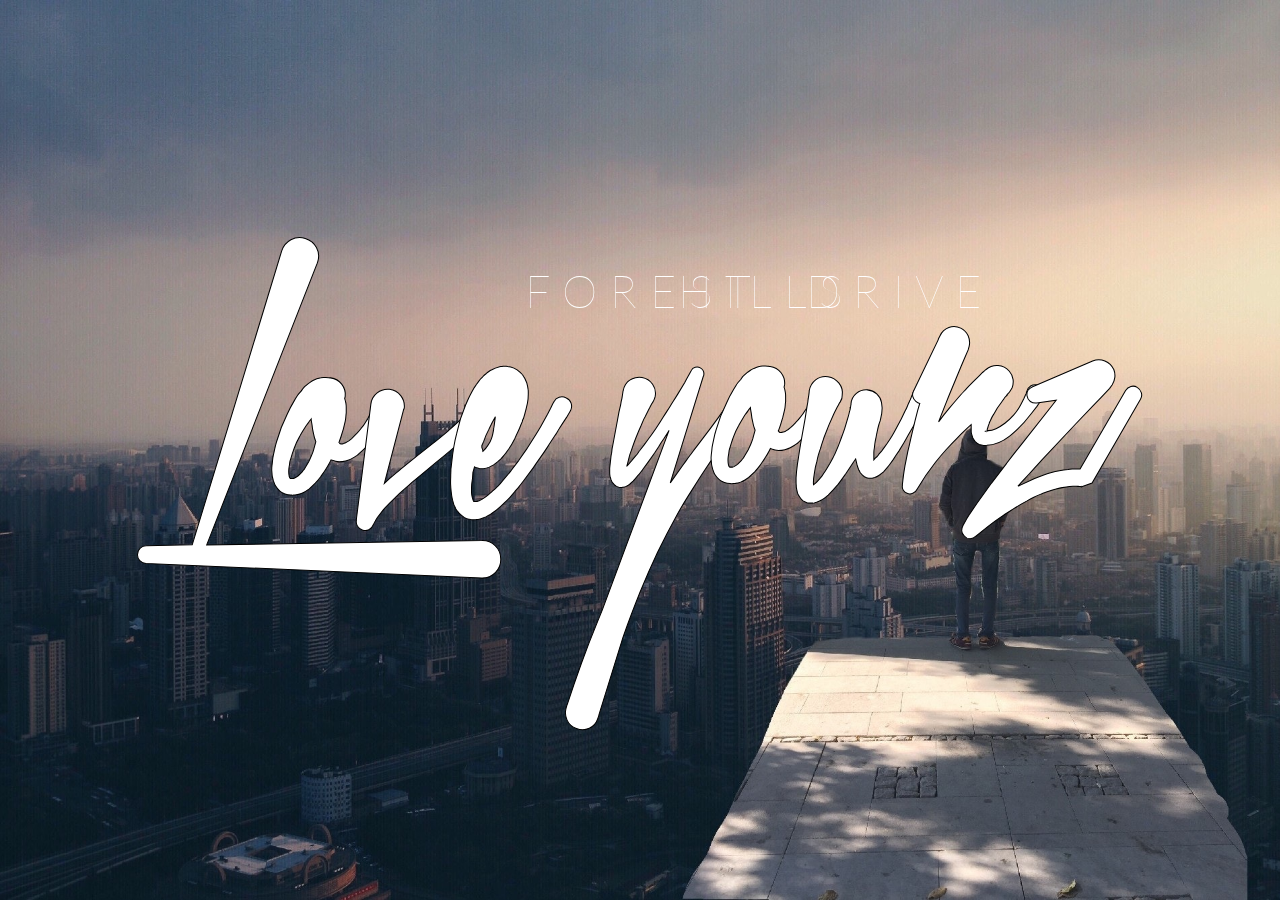
==== index.html @ c6f74b01 "Initial commit" ====
<!DOCTYPE html>
<html lang="en" class="animated fadeIn">
  <head>
    <meta charset="utf-8">
    <title>Love Yourz Landing Page</title>
    <link rel="stylesheet" href="css/loveyourz.css">
    <link href="https://fonts.googleapis.com/css?family=Lato:300" rel="stylesheet">
    <link href="css/animate.css" rel="stylesheet">
    <style media="screen">
    body {
    background-image: url("img/buildings.jpg");
    background-size: cover;
    background-attachment: fixed;
  }
    </style>
  </head>


  <body>

<div class="wrapper">

  <svg version="1.1" id="Layer_1" xmlns="http://www.w3.org/2000/svg" xmlns:xlink="http://www.w3.org/1999/xlink" x="0px" y="0px"
  	 viewBox="0 0 990 504" style="enable-background:new 0 0 990 504;" xml:space="preserve">
  <style type="text/css">
  	.st0{fill:#fff;stroke:#000;stroke-miterlimit:10;}
  </style>
  <g>
  </g>
  <g>
  	<path class="loveyourz" d="M17.6,320.3l44.5-0.8l86.5-284.2c1.5-4.8,4.5-8.4,8.9-10.8c4.4-2.3,9-2.8,13.9-1.2c4.8,1.5,8.4,4.4,10.8,8.8
  		c2.3,4.3,2.8,8.9,1.2,13.8l-0.5,1.5L76.1,319.6l266-4.2c5-0.2,9.3,1.5,12.9,5c3.6,3.5,5.4,7.8,5.4,12.8c0.2,5-1.5,9.3-5,12.9
  		c-3.5,3.6-7.8,5.5-12.8,5.6c-0.5,0-0.8-0.1-1-0.2l-324.2-14c-2.3-0.2-4.3-1.1-6-2.8c-1.7-1.7-2.4-3.7-2.2-6c0.2-2.3,1-4.3,2.6-5.9
  		C13.3,321.1,15.3,320.3,17.6,320.3z"/>
  </g>
  <g>
  	<path class="loveyourz" d="M507.9,180.8l-1.8,2.8l-1.5,3l-1.5,2.8l-3,6l-1.5,2.8l-2.5,6c-1.8,4-3.5,8-5.1,12c-1.6,4-3,8.1-4.4,12.2
  		c-0.8,2-1.5,4-2,6s-1,4-1.5,6l-0.8,3c0.3,0,0.5-0.2,0.5-0.5l4.2-4.8l4-4.8c0.8-0.8,1.5-1.7,2.1-2.6c0.6-0.9,1.2-1.8,1.9-2.6l4-5.2
  		l3.8-5.2c2.7-3.5,5.2-7,7.6-10.6c2.4-3.6,4.8-7.3,7.1-11.1c2.3-3.7,4.7-7.3,7-11c2.3-3.7,4.7-7.4,7-11.2l6.8-11.2c1-2,2-4,3.1-5.9
  		c1.1-1.9,2.1-3.8,3.1-5.6c0.8-1.7,2.1-2.8,3.9-3.2s3.4-0.3,4.9,0.5c3,1.8,4.1,4.4,3.2,7.8l-0.2,0.2l-32,103.2l12.8-18
  		c2.2-3,4.3-6,6.5-8.9c2.2-2.9,4.3-5.8,6.5-8.6l13-17.2c4.3-5.7,8.5-11.4,12.4-17.1c3.9-5.8,7.6-11.6,11.1-17.6c1-1.8,2.6-3,4.8-3.6
  		c2.2-0.6,4.2-0.4,6,0.6c1.8,1.2,3,2.8,3.6,4.8c0.6,2,0.4,3.9-0.6,5.8c-1.7,3.3-3.4,6.6-5.2,9.8c-1.8,3.2-3.7,6.3-5.5,9.5l-12,18.5
  		l-12,17.8c-2.2,3-4.2,6-6.1,8.9c-1.9,2.9-3.9,5.9-5.9,8.9c-3.8,6-7.6,12-11.4,18s-7.4,12.1-10.9,18.2
  		c-6.8,12.3-13.3,24.8-19.5,37.5c-6,12.7-11.6,25.5-16.9,38.5c-5.2,13-10.3,26.2-15.1,39.8l-1.5,4.2l-22.8,73.5
  		c-0.2,0.5-0.3,1-0.4,1.6c-0.1,0.6-0.3,1.2-0.6,1.9l-0.2,0.5l-0.2,0.8c-1.5,4.3-4.2,7.4-8.2,9.2c-4,1.8-8.2,1.9-12.5,0.2
  		c-4.2-1.5-7.2-4.2-9-8.1c-1.8-3.9-2.1-8-0.8-12.1l0.2-0.5h-0.2l1.2-3.2c4.3-13.2,8.8-26.2,13.5-39.2c4.7-13,9.7-25.9,15-38.8
  		l5.2-12.8l64.5-173.5c-1.7,2.8-3.4,5.5-5.1,8.1c-1.8,2.6-3.5,5.2-5.1,7.9l-3.8,5.8l-3.8,5.5l-4,5.5l-4,5.5c-0.7,0.8-1.3,1.7-2,2.6
  		c-0.7,0.9-1.4,1.8-2.2,2.6c-1.5,2-3.1,3.8-4.8,5.5l-3,2.8l-2,1.5l-3,1.5h-0.8c-0.2,0.2-0.3,0.2-0.5,0.2h-1
  		c-0.2,0.2-0.3,0.2-0.5,0.2h-1.5c-0.3-0.2-0.8-0.2-1.5-0.2c-1.3-0.3-2.3-0.8-3-1.5c-0.7-0.3-1.1-0.7-1.2-1c-0.3-0.2-0.5-0.3-0.6-0.5
  		c-0.1-0.2-0.2-0.3-0.4-0.5c-0.8-0.8-1.3-1.5-1.5-2l-0.8-1.8l-0.8-2.7c-0.2-0.8-0.3-1.6-0.4-2.4c-0.1-0.8-0.1-1.5-0.1-2.4v-3.8
  		l0.8-7.2c0.2-1.3,0.3-2.5,0.4-3.6c0.1-1.1,0.3-2.2,0.6-3.4c0.2-1.2,0.3-2.3,0.4-3.4c0.1-1.1,0.3-2.2,0.6-3.4
  		c0.8-4.5,1.7-9,2.5-13.4c0.8-4.4,1.7-8.9,2.5-13.4l1.2-6.5l0.8-3.5l0.8-3.2l0.5-3.2l0.8-3.5l0.5-3.2l0.5-3.5l0.2-0.5
  		c0.3-2.2,1.1-4.1,2.2-5.9c1.2-1.8,2.5-3.2,4.1-4.2c1.6-1.1,3.4-1.9,5.5-2.4s4.2-0.6,6.4-0.2c4.3,0.8,7.7,3,10.2,6.5
  		s3.3,7.4,2.5,11.8C509.4,177.3,508.7,179.2,507.9,180.8z"/>
  	<path class="loveyourz" d="M628.9,209.6l0.8,1c0.2,0.2,0.3,0.2,0.5,0.2c0.3,0.2,0.8,0.2,1.2,0.2c0.3,0,1-0.2,2-0.5
  		c0.3-0.2,0.8-0.3,1.2-0.4c0.5-0.1,0.9-0.3,1.2-0.6l2.5-1.5l2.5-2c1.7-1.5,3.2-3.1,4.8-4.8c1.5-1.5,3-3.2,4.5-5.2
  		c1.7-1.8,3.1-3.8,4.2-5.8l2-3c0.3-0.7,0.6-1.2,0.9-1.8s0.5-1,0.9-1.5c0.3-0.5,0.6-1,0.9-1.5s0.5-1.1,0.9-1.8c0.3-0.5,0.6-1,0.9-1.5
  		s0.5-1.1,0.9-1.8l3-6.5c0.8-2.3,2.4-4,4.6-4.9c2.2-0.9,4.5-0.9,6.9,0.1c2.2,0.8,3.7,2.3,4.6,4.5c0.9,2.2,1,4.4,0.1,6.8l-0.8,1.5
  		h-0.2c-0.7,1.2-1.3,2.3-2,3.4c-0.7,1.1-1.4,2.2-2.2,3.4l-2,3.2l-4.5,6.5l-2.2,3.2l-4.5,6.5c-0.8,1.2-1.7,2.2-2.5,3.2
  		c-0.8,1-1.8,2-2.8,3c-1.8,2.5-3.8,4.6-5.8,6.2l-3.2,3c-0.5,0.5-1,1-1.6,1.4c-0.6,0.4-1.3,0.9-2.1,1.4l-4.2,2.5
  		c-1.2,0.7-2.9,1.2-5.2,1.8c-1.8,0.5-3.9,0.8-6.2,0.8c-2.3-0.3-4.5-0.8-6.5-1.5c-0.3-0.2-0.6-0.2-0.8-0.2c-0.2,0-0.3-0.1-0.5-0.2
  		c-0.8,1.8-1.8,3.6-2.9,5.4c-1.1,1.8-2.1,3.5-3.1,5.1c-1.3,2-2.8,4-4.2,6s-3.2,4-5,6l-5.8,5.5c-1.2,0.8-2.4,1.6-3.6,2.4
  		s-2.6,1.5-4.1,2.1c-1.8,0.7-3.5,1.1-5,1.2c-0.5,0.2-1.3,0.2-2.5,0.2l-0.5,0.2h-1c-0.2,0-0.3,0-0.5-0.1c-0.2-0.1-0.4-0.1-0.8-0.1
  		c-1.8,0-3.7-0.3-5.5-1c-0.8-0.3-1.7-0.8-2.6-1.2c-0.9-0.5-1.8-1.1-2.6-1.8c-1.7-1.5-3-3.1-4-4.7c-0.5-0.8-0.9-1.6-1.1-2.4
  		s-0.5-1.5-0.9-2.4c-1-3-1.5-5.9-1.5-8.8c-0.2-1.3-0.2-2.6-0.1-3.9c0.1-1.2,0.2-2.5,0.4-3.9c0.2-1.3,0.3-2.6,0.4-3.8
  		c0.1-1.2,0.3-2.4,0.6-3.8l1.5-7l0.8-3.5c0.3-1,0.7-2.2,1-3.5l4.5-13.5l5.8-13c1.8-4.2,4.1-8.5,6.8-13c0.8-1.2,1.5-2.3,2.1-3.4
  		c0.6-1.1,1.3-2.1,2.1-3.1l2.8-3.2c0.3-0.7,0.8-1.2,1.2-1.8s1-1.1,1.5-1.8l3.8-3.2c0.8-0.5,1.6-1,2.4-1.6c0.8-0.6,1.6-1.1,2.6-1.6
  		s2.1-1,3.2-1.4c1.2-0.4,2.5-0.8,4-1.1c0.8-0.2,1.6-0.2,2.4-0.2s1.5,0,2.4,0c1,0,1.8,0.1,2.5,0.2h1l0.2,0.2h1
  		c4.3,0.5,7.9,2.5,10.6,6s3.9,7.4,3.4,11.8l-0.5,2.2c0.3,0.8,0.7,2.1,1,3.8c0.2,0.8,0.3,1.7,0.4,2.6c0.1,0.9,0.1,1.8,0.1,2.6v4.8
  		c-0.2,1.3-0.3,2.7-0.4,4.1c-0.1,1.4-0.3,2.8-0.6,4.1l-1.8,7.5c-0.7,2.2-1.3,4.2-1.9,6.2c-0.6,2-1.3,4-2.1,6
  		C628.6,209.5,628.7,209.6,628.9,209.6z M597.1,193.1c-1.2,1.8-2.3,3.6-3.4,5.4s-2.1,3.5-3.1,5.4c-2,3.5-3.8,7.2-5.2,11.2l-1,2.8
  		l-1,3c-0.3,1-0.6,2-0.9,3s-0.5,1.9-0.9,2.8c-0.3,1-0.5,2-0.6,3c-0.1,1-0.2,1.9-0.4,2.8c-0.2,1-0.3,2-0.4,2.9
  		c-0.1,0.9-0.1,1.8-0.1,2.6c0,1.3,0.2,2.8,0.5,4.5c0.3,0.7,0.5,1.1,0.5,1.2l0.5,0.5l0.2,0.2h2.5c0.3,0,0.8-0.2,1.5-0.5
  		c1.2-0.7,2.3-1.4,3.5-2.2l3.8-3.8c0.7-1,1.2-1.8,1.8-2.2l1.5-2.5l3-5c0.8-1.8,1.7-3.7,2.5-5.5c0.8-1.8,1.6-3.8,2.2-5.8
  		c0.3-1.3,0.7-2.7,1.1-4.1c0.4-1.4,0.8-2.8,1.1-4.1c-1-2.5-1.8-5-2.2-7.5c-0.7-2.7-1.2-5.6-1.5-8.8l-0.8-4.5v-1
  		c-0.8,1-1.6,2-2.4,3.1C598.7,191.1,597.9,192.1,597.1,193.1z"/>
  	<path class="loveyourz" d="M688.6,181.3l-0.8,1.2l-0.8,1.5l-1.5,2.8l-2.8,5.5l-5,11.2l-4.5,11.5c-0.7,2-1.3,4-2,5.9
  		c-0.7,1.9-1.2,3.9-1.8,5.9c-0.7,1.8-1.3,3.8-1.9,5.8c-0.6,2-1,4-1.4,6l-1.5,5.8l-1,6l-0.8,5.5c0,1,0,1.9-0.1,2.8
  		c-0.1,0.8,0,1.7,0.1,2.5v0.2c0.7-0.3,1.6-1.1,2.8-2.2l3.5-4c0.7-0.7,1.2-1.4,1.8-2.1s1-1.5,1.5-2.4c0.7-0.7,1.2-1.5,1.8-2.5
  		l1.5-2.5l3-5c1-1.8,2-3.6,2.9-5.4c0.9-1.8,1.8-3.5,2.6-5.4c1.7-3.8,3.2-7.6,4.6-11.4c1.4-3.8,2.8-7.5,4.1-11.4l3.5-11.8
  		c0.3-1,0.6-2,0.8-3c0.2-1,0.4-2,0.8-3l0.2-1v-1l0.2,0.2l0.2-1.2l0.2-1.5l0.2-0.8v-0.8c0.3-4.2,2.1-7.5,5.2-10.1
  		c3.2-2.6,6.8-3.7,10.8-3.4c3.5,0.3,6.5,1.6,8.9,3.8c2.4,2.2,4,4.9,4.6,8.2c0.8,3.8,0.9,7.5,0.2,11c-0.7,3.5-1.2,5.8-1.5,7
  		c-0.5,1.3-1,2.8-1.4,4.2c-0.4,1.5-0.8,3-1.1,4.5c-0.3,1.3-0.6,2.8-0.9,4.2s-0.5,3-0.9,4.5c-0.3,1.5-0.6,3-0.8,4.4
  		c-0.2,1.4-0.3,2.9-0.5,4.4c-0.3,1.3-0.5,2.8-0.5,4.2s0,2.9,0,4.2v3l2-2.2c0.5-0.3,1-0.8,1.5-1.4c0.5-0.6,0.9-1.1,1.2-1.6l2.8-3.2
  		l2.8-3.8l2.5-3.5c1.7-2.5,3.3-5,4.9-7.6c1.6-2.6,3-5.2,4.4-7.9c2.8-5,5.6-10.4,8.2-16.2c0.8-1.3,1.5-2.7,2-4.1
  		c0.5-1.4,1.1-2.8,1.8-4.1c0.3-1,0.7-1.8,1-2.2l0.8-2l0.8-2.2l0.5-1c0-0.2,0-0.3,0.1-0.5c0.1-0.2,0.1-0.3,0.1-0.5
  		c0.8-2.3,2.2-4,4.2-5.1c2-1.1,4.2-1.2,6.5-0.4c2.2,0.7,3.8,2,4.9,4c1.1,2,1.3,4.2,0.6,6.5c-0.3,0.8-0.7,1.4-1,1.8v0.2l-1.2,2
  		l-1.2,2.2l-2.5,4l-4.5,8l-9.5,16.2c-1.5,2.8-3,5.5-4.6,8.1c-1.6,2.6-3.2,5.3-4.9,8.1l-2.8,4l-2.5,4c-1,1.3-2,2.7-2.9,4
  		c-0.9,1.3-2,2.7-3.1,4l-3.5,4l-2.2,1.8c-0.8,0.8-1.8,1.5-2.8,2c-1,0.7-2.2,1.2-3.5,1.7l-2.5,0.8h-3.5c-0.8-0.2-1.5-0.4-2.1-0.6
  		c-0.6-0.2-1.2-0.5-1.9-0.9c-1.3-1-2.2-1.8-2.5-2.2c-0.5-0.5-1.1-1.2-1.8-2.2c-0.2-0.3-0.3-0.6-0.4-0.9c-0.1-0.2-0.3-0.5-0.6-0.9
  		l-1.2-3.2l-0.8-2.8l-1.2-5c-1,1.3-1.7,2.3-2,3l-7.2,10.8c-2.7,3.8-5.2,7.4-7.8,10.7l-4.5,5.2l-5,5.2c-1,0.8-2,1.6-3,2.4
  		s-2.2,1.5-3.5,2.4c-1.5,0.8-2.9,1.5-4.2,2l-2.8,0.8c-0.5,0-0.9,0.1-1.2,0.2h-3.2c-1,0-1.8-0.1-2.2-0.2c-1.3-0.5-2.8-1.2-4.2-2
  		c-1.2-0.8-2.2-1.9-3-3.2l-1.8-2.8c-0.3-0.8-0.6-1.7-0.8-2.5c-0.2-0.8-0.3-1.6-0.5-2.2c-0.2-0.8-0.3-1.5-0.4-2.1
  		c-0.1-0.6-0.1-1.3-0.1-2.1c-0.2-1.3-0.2-2.5-0.2-3.6c0-1.1,0-2.3,0-3.6l0.5-6.7l0.8-6.5l1-6.5c0.3-2.2,0.7-4.3,1-6.4
  		c0.3-2.1,0.7-4.2,1-6.4l4.5-25.2l2-12.8c0.3-1.2,0.5-2.2,0.6-3.2c0.1-1,0.2-2.1,0.4-3.2l0.5-3.2l0.2-1.5l0.2-1.8v-0.8
  		c0.7-4.3,2.8-7.9,6.2-10.6s7.5-3.8,12-3.1c4.3,0.7,7.9,2.8,10.6,6.2s3.8,7.4,3.1,11.8C690.7,177.2,689.9,179.3,688.6,181.3z"/>
  	<path class="loveyourz" d="M759.4,171.1l24-50l0.2-1v0.2l1.5-3c1.8-3.8,4.7-6.5,8.5-7.9c3.8-1.4,7.7-1.2,11.5,0.6
  		c3.3,1.7,5.8,4.1,7.2,7.4s1.8,6.5,1,9.9l-1,3.8l-3.5,8l-3.5,8.2l-6.8,16.5c-2.3,5.5-4.6,11-6.8,16.5c-2.2,5.5-4.3,11-6.5,16.5
  		l-1.5,3.8c3.3-4.5,6.8-8.9,10.4-13.2c3.6-4.3,7.3-8.7,11.1-13c2-2.2,4-4.3,5.9-6.4c1.9-2.1,3.9-4.1,5.9-6.1l6.2-6l3-3l1.8-1.5
  		l1.2-1.2h0.2l0.2-0.2c3.3-2.8,7.2-4.1,11.6-3.8c4.4,0.3,8,2.2,10.9,5.5c2,2.3,3.2,4.9,3.6,7.8c0.4,2.8,0.1,5.6-0.9,8.2
  		c-1.3,2.2-2.2,3.5-2.5,4c-0.3,0.5-0.7,0.9-1,1.2c-1,1-1.7,1.8-2,2.5h0.2l-0.2,0.2h-0.2l-0.2,0.2c-0.8,0.8-1.6,1.8-2.2,2.8
  		c-0.7,1-1.3,1.9-2,2.8c-2.8,3.5-5.4,7.5-7.8,12c-1.2,1.7-2.2,3.8-3.2,6.2c-0.7,1.3-1.1,2.3-1.2,3c-0.3,0.7-0.7,1.7-1,3
  		c-0.5,1-0.8,1.9-0.8,2.8c-0.2,0.3-0.2,0.8-0.2,1.2c0.3-0.3,0.8-0.5,1.2-0.5c2.2,0,4.7-0.6,7.5-1.9c2.8-1.2,5.7-3,8.6-5.2
  		c2.9-2.2,5.7-4.9,8.4-7.9c2.7-3,4.9-6.2,6.8-9.8l3.2-6.2l1.5-3.5l0.8-1.5l0.2-1v-0.2c0.2-0.2,0.2-0.3,0.2-0.5
  		c0.5-2.3,1.8-4.1,3.8-5.4s4.2-1.6,6.5-1.1c2.3,0.5,4.1,1.8,5.4,3.8s1.5,4.2,0.9,6.5c-0.2,1.2-0.7,2.2-1.5,3.2l-0.5,0.8l-2.5,3.2
  		l-2.2,3.2l-4.8,6.2c-7,9.3-14.2,16.9-21.6,22.6c-7.4,5.8-14.8,8.7-22.1,8.9c-0.5,0-1,0-1.6,0.1c-0.6,0.1-1.1,0.1-1.6,0.1l-2-0.5
  		c-0.5,0-1.2-0.2-2.2-0.5c-1.3-0.7-2.7-1.7-4-3c-0.8-1.2-1.6-2.3-2.2-3.5l-1-3.2c-0.3-1-0.5-2-0.5-2.9c0-0.9,0-1.8,0-2.6v-4
  		c-2.3,2-4.6,4.1-6.8,6.2c-2.2,2.2-4.3,4.3-6.5,6.5c-3.8,3.8-7.5,7.7-11,11.6c-3.5,3.9-6.9,8-10.2,12.1c-6.7,8.5-12.6,17.2-17.8,26
  		c-0.8,1.8-2.2,3.2-4.1,4c-1.9,0.8-3.8,0.8-5.6,0c-1.5-0.7-2.7-1.7-3.6-3c-0.9-1.3-1.2-2.8-0.9-4.5v-0.8c0.3-3.3,0.7-6.5,1.1-9.5
  		c0.4-3,0.9-6,1.4-9c0.7-3,1.2-6,1.8-9s1.2-6,2-9c1.3-6,2.7-11.9,4.1-17.8c1.4-5.8,2.9-11.7,4.4-17.5l2-6.8c-1.2-0.2-2.4-0.8-3.8-2
  		c-1.5-1.3-2.5-2.9-2.9-4.6C758.3,174.7,758.5,172.9,759.4,171.1z M828.4,209.6c0.2,0.2,0.3,0.2,0.5,0.2h0.2v-0.2H828.4z"/>
  	<path class="loveyourz" d="M874.6,166.6l58-24.8c4-1.7,8-1.7,11.9,0c3.9,1.7,6.8,4.4,8.6,8.2c1,2.5,1.3,5,1,7.6c-0.3,2.6-1.2,5-2.5,7.1
  		l-2.5,3.5l-8.2,8.8l-8.2,8.5l-16.5,17.2l-32.8,35c-3.8,4.3-7.7,8.5-11.5,12.6c-3.8,4.1-7.7,8.2-11.5,12.4c0.3-0.2,0.6-0.2,0.8-0.2
  		c0.2,0,0.3-0.1,0.5-0.2l14.8-7c2.5-1,5-2,7.6-2.9c2.6-0.9,5.2-1.8,7.9-2.6c2.8-0.8,5.6-1.5,8.4-2s5.5-0.9,8.4-1.2
  		c1.3-0.2,2.8-0.3,4.2-0.4c1.5-0.1,3,0,4.5,0.1h3l44-76c1.2-2,2.9-3.3,5.1-3.9c2.2-0.6,4.3-0.3,6.1,0.9c2,1.2,3.3,2.9,4,5.1
  		c0.7,2.2,0.4,4.4-0.8,6.4l-46.8,81l-10,3.5h-0.8c-0.2,0-0.3,0-0.5-0.1c-0.2-0.1-0.4-0.1-0.8-0.1c-0.5,0-1,0-1.5-0.1
  		c-0.5-0.1-1.1-0.1-1.8-0.1c-1,0-2,0-3.1,0c-1.1,0-2.2,0.1-3.4,0.2c-2.3,0.3-4.6,0.7-6.9,1.1c-2.2,0.4-4.5,1-6.9,1.6
  		c-2.3,0.7-4.6,1.4-6.9,2.2c-2.2,0.8-4.5,1.7-6.9,2.5c-2.3,1-4.6,2-6.8,3s-4.3,2.2-6.5,3.5c-4.3,2.3-8.6,4.8-12.9,7.5
  		c-4.2,2.7-8.5,5.4-12.6,8.2c-4.2,2.8-8.2,5.8-12.2,8.9c-4,3.1-7.9,6.3-11.8,9.6c-1.7,1.7-3.6,2.5-5.9,2.4c-2.2-0.1-4.1-1-5.6-2.9
  		c-1.3-1.3-2.1-2.8-2.2-4.5c-0.2-1.7,0.2-3.2,1-4.8l0.2-0.5l3.2-5.8c0.5-1,1-1.9,1.6-2.8c0.6-0.8,1.1-1.7,1.6-2.5l7-10.2l14.2-19.8
  		c4.8-6.3,9.7-12.7,14.6-19.1c4.9-6.4,9.9-12.8,14.9-19.1l29.8-37.8l3.2-4.2l-18.8,2.8c-2.3,0.3-4.4-0.2-6.2-1.5
  		c-1.8-1.3-2.9-3.2-3.2-5.5c-0.3-2,0-3.8,0.9-5.4C871.4,168.6,872.8,167.4,874.6,166.6z M922.4,263.6l-0.2-0.2v0.2H922.4z"/>
  </g>
  <g>
  	<path class="loveyourz" d="M204.1,220.6l0.8,1c0.2,0.2,0.3,0.2,0.5,0.2c0.3,0.2,0.8,0.2,1.2,0.2c0.3,0,1-0.2,2-0.5
  		c0.3-0.2,0.8-0.3,1.2-0.4c0.5-0.1,0.9-0.3,1.2-0.6l2.5-1.5l2.5-2c1.7-1.5,3.2-3.1,4.8-4.8c1.5-1.5,3-3.2,4.5-5.2
  		c1.7-1.8,3.1-3.8,4.2-5.8l2-3c0.3-0.7,0.6-1.2,0.9-1.8s0.5-1,0.9-1.5c0.3-0.5,0.6-1,0.9-1.5s0.5-1.1,0.9-1.8c0.3-0.5,0.6-1,0.9-1.5
  		s0.5-1.1,0.9-1.8l3-6.5c0.8-2.3,2.4-4,4.6-4.9c2.2-0.9,4.5-0.9,6.9,0.1c2.2,0.8,3.7,2.3,4.6,4.5c0.9,2.2,1,4.4,0.1,6.8l-0.8,1.5
  		h-0.2c-0.7,1.2-1.3,2.3-2,3.4c-0.7,1.1-1.4,2.2-2.2,3.4l-2,3.2l-4.5,6.5l-2.2,3.2l-4.5,6.5c-0.8,1.2-1.7,2.2-2.5,3.2
  		c-0.8,1-1.8,2-2.8,3c-1.8,2.5-3.8,4.6-5.8,6.2l-3.2,3c-0.5,0.5-1,1-1.6,1.4c-0.6,0.4-1.3,0.9-2.1,1.4l-4.2,2.5
  		c-1.2,0.7-2.9,1.2-5.2,1.8c-1.8,0.5-3.9,0.8-6.2,0.8c-2.3-0.3-4.5-0.8-6.5-1.5c-0.3-0.2-0.6-0.2-0.8-0.2c-0.2,0-0.3-0.1-0.5-0.2
  		c-0.8,1.8-1.8,3.6-2.9,5.4c-1.1,1.8-2.1,3.5-3.1,5.1c-1.3,2-2.8,4-4.2,6c-1.5,2-3.2,4-5,6l-5.8,5.5c-1.2,0.8-2.4,1.6-3.6,2.4
  		s-2.6,1.5-4.1,2.1c-1.8,0.7-3.5,1.1-5,1.2c-0.5,0.2-1.3,0.2-2.5,0.2l-0.5,0.2h-1c-0.2,0-0.3,0-0.5-0.1c-0.2-0.1-0.4-0.1-0.8-0.1
  		c-1.8,0-3.7-0.3-5.5-1c-0.8-0.3-1.7-0.8-2.6-1.2c-0.9-0.5-1.8-1.1-2.6-1.8c-1.7-1.5-3-3.1-4-4.8c-0.5-0.8-0.9-1.6-1.1-2.4
  		s-0.5-1.5-0.9-2.4c-1-3-1.5-5.9-1.5-8.7c-0.2-1.3-0.2-2.6-0.1-3.9c0.1-1.2,0.2-2.5,0.4-3.9c0.2-1.3,0.3-2.6,0.4-3.8
  		c0.1-1.2,0.3-2.4,0.6-3.8l1.5-7l0.8-3.5c0.3-1,0.7-2.2,1-3.5l4.5-13.5l5.8-13c1.8-4.2,4.1-8.5,6.8-13c0.8-1.2,1.5-2.3,2.1-3.4
  		c0.6-1.1,1.3-2.1,2.1-3.1l2.8-3.2c0.3-0.7,0.8-1.2,1.2-1.8s1-1.1,1.5-1.8l3.8-3.2c0.8-0.5,1.6-1,2.4-1.6c0.8-0.6,1.6-1.1,2.6-1.6
  		s2.1-1,3.2-1.4c1.2-0.4,2.5-0.8,4-1.1c0.8-0.2,1.6-0.2,2.4-0.2s1.5,0,2.4,0c1,0,1.8,0.1,2.5,0.2h1l0.2,0.2h1
  		c4.3,0.5,7.9,2.5,10.6,6s3.9,7.4,3.4,11.8l-0.5,2.2c0.3,0.8,0.7,2.1,1,3.8c0.2,0.8,0.3,1.7,0.4,2.6c0.1,0.9,0.1,1.8,0.1,2.6v4.8
  		c-0.2,1.3-0.3,2.7-0.4,4.1c-0.1,1.4-0.3,2.8-0.6,4.1l-1.8,7.5c-0.7,2.2-1.3,4.2-1.9,6.2c-0.6,2-1.3,4-2.1,6
  		C203.9,220.5,203.9,220.6,204.1,220.6z M172.4,204.1c-1.2,1.8-2.3,3.6-3.4,5.4s-2.1,3.5-3.1,5.4c-2,3.5-3.8,7.2-5.2,11.2l-1,2.8
  		l-1,3c-0.3,1-0.6,2-0.9,3s-0.5,1.9-0.9,2.8c-0.3,1-0.5,2-0.6,3c-0.1,1-0.2,1.9-0.4,2.8c-0.2,1-0.3,2-0.4,2.9
  		c-0.1,0.9-0.1,1.8-0.1,2.6c0,1.3,0.2,2.8,0.5,4.5c0.3,0.7,0.5,1.1,0.5,1.2l0.5,0.5l0.2,0.2h2.5c0.3,0,0.8-0.2,1.5-0.5
  		c1.2-0.7,2.3-1.4,3.5-2.2l3.8-3.8c0.7-1,1.2-1.8,1.8-2.2l1.5-2.5l3-5c0.8-1.8,1.7-3.7,2.5-5.5c0.8-1.8,1.6-3.8,2.2-5.8
  		c0.3-1.3,0.7-2.7,1.1-4.1c0.4-1.4,0.8-2.8,1.1-4.1c-1-2.5-1.8-5-2.2-7.5c-0.7-2.7-1.2-5.6-1.5-8.8l-0.8-4.5v-1
  		c-0.8,1-1.6,2-2.4,3.1C174,202.1,173.2,203.1,172.4,204.1z"/>
  	<path class="loveyourz" d="M266.4,189.1l-18.5,71l0.5-0.5c2.5-2.3,5-4.6,7.5-6.7c2.5-2.2,5.1-4.3,7.8-6.5l15.2-12.5
  		c5.3-4.2,10.5-8.2,15.6-12.2c5.1-4,10-8.1,14.9-12.2c2.5-2.2,4.9-4.3,7.2-6.4c2.3-2.1,4.7-4.3,7-6.6l6.2-6.8
  		c0.8-1.2,1.7-2.3,2.5-3.4c0.8-1.1,1.7-2.3,2.5-3.6c1.2-1.8,2.8-3,4.8-3.5s3.9-0.2,5.8,1c1.8,1,3,2.5,3.6,4.6c0.6,2.1,0.3,4-0.9,5.9
  		c-1,1.7-2,3.2-3,4.8s-2.2,2.9-3.5,4.2c-2.3,2.8-4.7,5.4-7,7.8c-2.3,2.5-4.8,4.9-7.2,7.1s-5,4.5-7.5,6.9c-5,4.3-10.1,8.6-15.2,12.8
  		c-5.2,4.2-10.2,8.3-15.2,12.5l-15.2,12.5c-2.3,2.2-4.7,4.3-7.1,6.4c-2.4,2.1-4.8,4.2-7.1,6.4c-2.3,2.3-4.6,4.6-6.9,6.8
  		c-2.2,2.2-4.4,4.4-6.4,6.8l-5.5,7.2c-0.8,1.2-1.6,2.3-2.2,3.5c-0.7,1.2-1.2,2.3-1.8,3.5c-0.8,2.3-2.3,4-4.4,5
  		c-2.1,1-4.2,1.1-6.4,0.2c-2-0.7-3.5-1.9-4.6-3.6c-1.1-1.8-1.5-3.6-1.1-5.6v-1.2l14-111.2c0.5-4.5,2.5-8.1,6.1-10.9
  		c3.6-2.8,7.5-3.9,11.9-3.4c4.5,0.5,8.1,2.5,10.9,6.1c2.8,3.6,3.9,7.6,3.4,12.1C266.9,187.8,266.7,188.4,266.4,189.1z"/>
  	<path class="loveyourz" d="M333.1,255.1c-0.3,2-0.6,4-0.8,6c-0.2,2-0.2,3.9-0.2,5.8c0,1,0,2,0.1,2.9c0.1,0.9,0.2,1.8,0.4,2.6
  		c0,0.7,0.2,1.3,0.5,2l0.5,1.8l0.5,1c0.2,0.2,0.2,0.3,0.2,0.5h1.2c1.2,0,2.5-0.2,4-0.8c0.7-0.3,1.4-0.7,2.1-1.1
  		c0.8-0.4,1.5-0.9,2.4-1.4c1.5-1,3-2.2,4.6-3.5c1.6-1.3,3.1-2.7,4.6-4c1.5-1.3,3-2.8,4.5-4.2s2.9-3.1,4.2-4.8l8.2-9.7
  		c1.3-1.8,2.6-3.6,3.9-5.2c1.2-1.7,2.5-3.4,3.9-5.2l7.5-10.8c2.3-3.7,4.7-7.3,7-11c2.3-3.7,4.6-7.4,6.8-11.2l3.2-5.8l3.2-5.8l3-5.8
  		l2.2-4.5l0.8-1.2v-0.2c1.2-2.3,2.9-3.9,5.2-4.6c2.3-0.8,4.7-0.5,7,0.6c2.3,1,3.9,2.7,4.6,5c0.8,2.3,0.6,4.7-0.4,7l-0.5,0.8l-3.5,6
  		l-3.8,5.8l-3.5,5.5c-0.7,1-1.2,2-1.8,3s-1.1,1.9-1.8,2.8c-2.5,3.8-5,7.6-7.4,11.4c-2.4,3.8-5,7.5-7.6,11.1
  		c-1.3,1.8-2.6,3.7-3.9,5.6c-1.2,1.9-2.5,3.8-3.9,5.6l-8,10.7c-1.3,1.8-2.8,3.6-4.2,5.4s-3,3.5-4.5,5.4c-1.5,1.8-3,3.6-4.5,5.2
  		s-3.2,3.3-5,5c-3.5,3.7-7.2,6.8-11.2,9.5l-3.2,2.2l-3.8,2l-4,1.5c-0.8,0.3-1.6,0.6-2.4,0.8c-0.8,0.2-1.5,0.2-2.4,0.2
  		c-0.7,0.2-1.6,0.2-2.8,0.2h-2.2c-0.2,0-0.3,0-0.4-0.1c-0.1-0.1-0.2-0.1-0.4-0.1c-2.2-0.3-4.2-0.9-6-1.8c-1.8-1.2-3.5-2.5-5-4
  		c-0.7-0.8-1.2-1.6-1.8-2.2c-0.5-0.7-1-1.4-1.5-2.2c-0.3-0.8-0.7-1.5-1-2.1c-0.3-0.6-0.7-1.3-1-2.1l-1.2-4.2c-0.3-1.3-0.6-2.7-0.8-4
  		c-0.2-1.3-0.3-2.7-0.5-4c-0.3-2.5-0.5-5-0.6-7.5c-0.1-2.5,0-4.9,0.1-7.2c0-1.3,0-2.5,0.1-3.6c0.1-1.1,0.1-2.3,0.1-3.6l0.8-7
  		c0.5-4.8,1.1-9.5,1.9-14.1c0.8-4.6,1.7-9.1,2.9-13.6c2-9.5,4.8-18.6,8.5-27.2c1-2.3,2-4.6,3-6.8c1-2.2,2.2-4.4,3.5-6.8l2-3.5
  		l2.2-3.2c0.8-1.3,1.7-2.5,2.6-3.6c0.9-1.1,2-2.2,3.1-3.4c1.2-1.5,2.4-2.7,3.8-3.5c0.8-0.7,1.6-1.3,2.4-1.9c0.8-0.6,1.7-1.1,2.9-1.6
  		c2-1.2,4.5-2.2,7.5-3c0.3,0,0.7,0,1.1-0.1c0.4-0.1,0.8-0.1,1.1-0.1c0.3-0.2,0.8-0.2,1.2-0.2h2.8c0.7,0,1.2,0.1,1.5,0.2
  		c0.7,0,1.7,0.2,3,0.5c2,0.5,4.1,1.4,6.2,2.8c2,1.5,3.6,2.9,4.8,4.2c0.3,0.3,0.6,0.7,0.9,1.1c0.2,0.4,0.5,0.8,0.6,1.1l1.2,2l1.8,4
  		l0.8,3.2l0.5,3c0.2,0.8,0.2,1.7,0.2,2.5c0,0.8,0,1.7,0,2.5c0,3-0.2,5.8-0.8,8.5c-0.3,1.3-0.6,2.6-0.9,3.9s-0.5,2.5-0.9,3.6
  		c-0.5,2.2-1.2,4.6-2,7.2c-0.7,1.2-1.1,2.2-1.2,3.2l-1.5,3.5c-0.7,2-1.6,4.2-2.8,6.5l-1.5,3.2l-0.8,1.8l-0.8,1.8
  		c-2.3,4.7-5.1,9.1-8.2,13.2c-0.8,1-1.7,2-2.5,3.1c-0.8,1.1-1.8,2.1-2.8,3.1l-3,2.8l-3.8,2.8l-4.2,2.2c-1.8,0.8-3.8,1.3-5.8,1.5
  		h-3.5c-1.3-0.3-2.6-0.8-3.8-1.2c-0.5,0-0.9-0.2-1.2-0.5l-1.5,5.2L333.1,255.1z M342.9,227.6c0.2,0.5,0.2,1,0.2,1.5
  		c0.3-0.2,0.5-0.3,0.6-0.5c0.1-0.2,0.3-0.4,0.6-0.8c1.3-1,2.3-2.2,3-3.5c0.8-1.2,1.8-2.7,2.8-4.5c0.8-1.7,1.5-3.4,2-5.2
  		c0.5-1.8,0.9-3.7,1.2-5.5c0-0.2,0-0.3,0.1-0.5c0.1-0.2,0.1-0.4,0.1-0.8v-0.8l0.2-0.8l0.5-3.2l0.8-6.2c0-0.3,0-0.5,0.1-0.6
  		c0.1-0.1,0.1-0.3,0.1-0.6l-0.8,1.5c-1,1.8-2,3.6-2.9,5.4c-0.9,1.8-1.8,3.5-2.6,5.4l-2.8,5.8l-2.2,5.8l-1.8,4.2c0,0.8,0,1.5,0.1,2.1
  		C342.6,226.3,342.7,226.9,342.9,227.6z"/>

  </g>
  </svg>


</div>

<div class="album animated down">
<h1>2 0 1 4</h1>
</div>

<nav>
  <ul>
      <div class="forest floating">
      <a href="forest.html"><li><h1>F O R E S T</h1></li></a>
      </div>

      <div class="hills floating">
      <a href="hills.html"><li><h1>H I L L S</h1></li></a>
      </div>

      <div class="drive floating">
      <a href="drive.html"><li><h1>D R I V E</h1></li></a>
      </div>
  </ul>
</nav>

<!-- <div class="hvr-float">
<nav>
  <ul>

      <div id="forest hvr-float">
      <a href="chorus.html"><li><h1>F O R E S T</h1></li></a>
      </div>

      <div id="hill">
      <a href="hook.html"><li><h1>H I L L S</h1></li></a>
      </div>

      <div id="drive">
      <a href="verse.html"><li><h1>D R I V E</h1></li></a>
      </div>

  </ul>
</nav>
</div> -->
<!-- <iframe width="100%" height="0" scrolling="no" frameborder="no" allow="autoplay" src="https://w.soundcloud.com/player/?url=https%3A//api.soundcloud.com/tracks/180655682&color=%233b3e43&auto_play=true&hide_related=false&show_comments=true&show_user=true&show_reposts=false&show_teaser=true&visual=true"></iframe> -->

  </body>
</html>
---- css/loveyourz.css ----
h1 {
  font-family: 'Lato', sans-serif;
  color: white;
  font-weight: lighter;
}

nav a, nav li, nav ul {
  list-style-type: none;
  font-family: 'Lato', sans-serif;
  text-decoration: none;
  color: #fff;
  font-weight: lighter;
}

p {
  position: absolute;
  top: 10%;
  left: 10px;
  font-family: 'Lato', sans-serif;
  text-align: center;
  font-size: 3em;
  color: white;
  width: 100%;
  text-transform: uppercase;
  line-height: 100px;
}


.wrapper {
  position: absolute;
  top: 53%;
  left: 50%;
  transform: translate(-50%, -50%);
  width: 80%;
}

.album {
  position: absolute;
  top: 20%;
  left: 26%;
  transform: translate(-50%, -50%);
  width: 100%;
  font-size: 2.1em;
  font-weight: lighter;
}

.forest {
  position: absolute;
  top: 26%;
  left: 41%;
  transform: translate(-50%, -50%);
  width: 80%;
  font-size: 1.4em;
  animation-delay: 3.4s;
  color: #fff;
}

.hills {
  position: absolute;
  top: 26%;
  left: 53%;
  transform: translate(-50%, -50%);
  width: 80%;
  font-size: 1.4em;
  webkit-text-stroke: 2px black;
  animation-delay: 3.4s;
  color: #000
}

.drive {
  position: absolute;
  top: 26%;
  left: 63%;
  transform: translate(-50%, -50%);
  width: 80%;
  color: white;
  font-size: 1.4em;
}

/* ID CLASSES FOR VERSE PAGE - VERSE PAGE INCLUDES 3 WORDS */
/* /////////// VERSE PAGE ////////////////////  */
/* 2014 LINK TO LANDING PAGE */

/* #home {
  position: absolute;
  top: 0%;
  left: 76%;
  transform: translate(-50%, -50%);
  width: 100%;
  font-size: 3.1em;
  font-weight: lighter;
  animation-delay: 3s;
} */


#home {
  position: absolute;
  top: 4%;
  left: 15%;
  width: 100%;
  font-size: 6em;
  font-family: 'Lato', sans-serif;
  width: 100%;
}

#forest  {
  position: absolute;
  top: 8%;
  left: 35%;
  font-size: 3em;
  font-family: 'Lato', sans-serif;
  width: 100%;
}

#hills {
  position: absolute;
  top: 8%;
  left: 52%;
  font-size: 3em;
  font-family: 'Lato', sans-serif;

}

#drive {
  position: absolute;
  top: 8%;
  left: 65%;
  font-size: 3em;
  font-family: 'Lato', sans-serif;
}



.loveyourz {
  stroke: #000;
  fill: #fff;
  stroke-dasharray: 1850;
  /* dashes in the stroke of the SVG image */
  opacity: 10;
  animation:  loveyourz 3s linear;

  /* cubic-bezier(0,0.23,1,1) */
  /* cubic-bezier are coordinates and ratios, its defined as P0, P1, P2, P3.
  They are the start and end time of curves. P3 is the final state and time.  */

}

@keyframes loveyourz {
  0% {
    opacity: 0;
    fill: none;
    stroke-dashoffset: 1850;
    /* where the stroke begins, animating the path */
  }

  30% {
    opacity: 10;
    fill: none;
    stroke-dashoffset: 1850;
  }

  90% {
    fill: rgba(255, 255, 255, 0);
  }

  100% {
    opacity: 10;
    fill: rgba(255, 255, 255, 5);
    stroke-dashoffset: 0;
  }
}

.down {
  animation-name: down;
  animation-delay: 3.2s;
}

@keyframes down {
  from {
    opacity: 0;
    transform: translate3d(0, -100%, 0);
  }

  to {
    opacity: 1;
    transform: translate3d(0, 0, 0);
  }
}


/* ///// FLOATING LINKS /////  */
.floating {
  display: inline-block;
  vertical-align: center;
  transform: perspective(1px) translateZ(0);
  transition-duration: 0.2s;
  transition-property: transform;
  transition-timing-function: ease-in-out;
}
.floating:hover {
  -webkit-transform: translateY(-15px);
  transform: translateY(-15px);
}
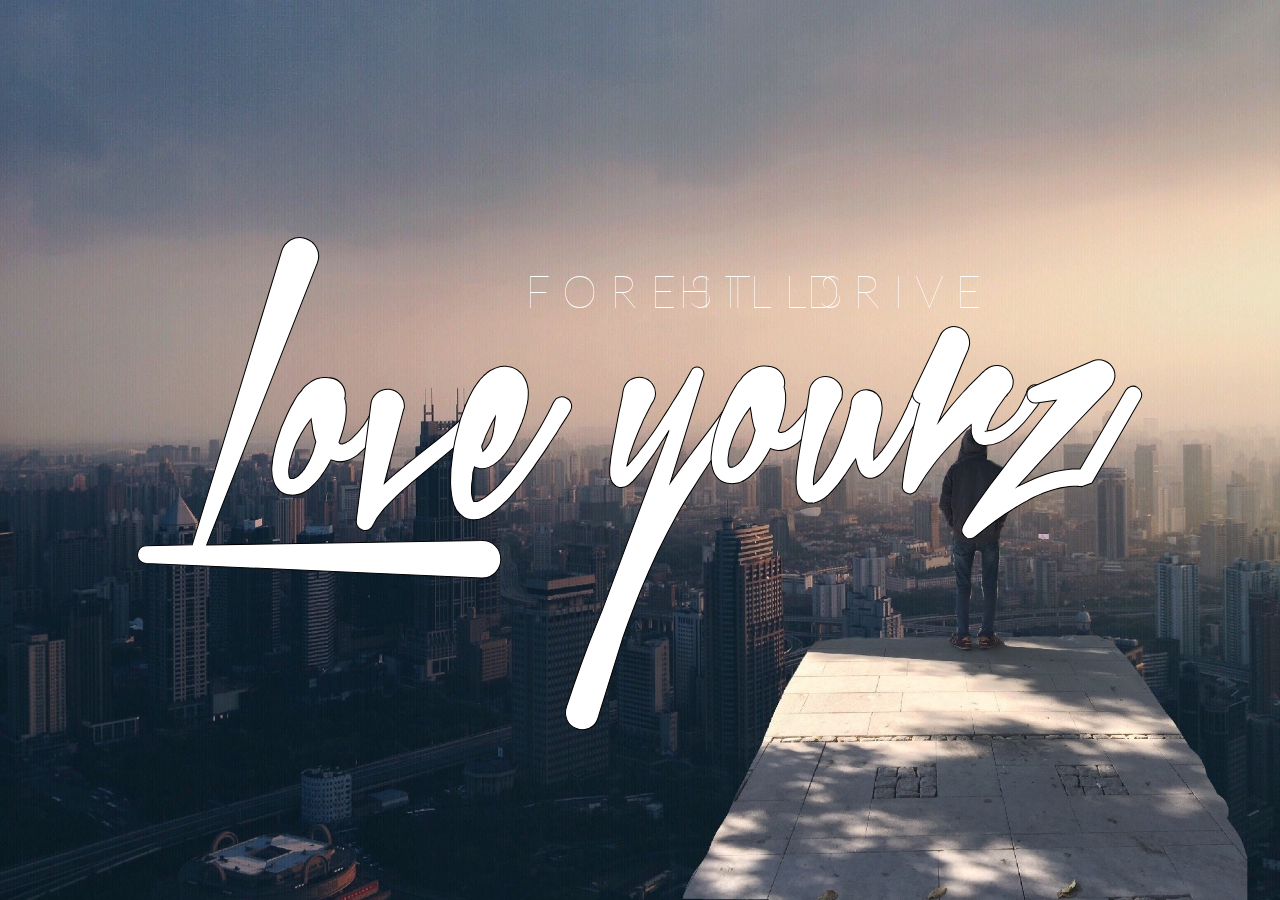
==== commit 67c82f33: "worked on outro page" ====
--- a/index.html
+++ b/index.html
@@ -2,10 +2,9 @@
 <html lang="en" class="animated fadeIn">
   <head>
     <meta charset="utf-8">
-    <title>Love Yourz Landing Page</title>
+    <title>Love Yourz</title>
     <link rel="stylesheet" href="css/loveyourz.css">
     <link href="https://fonts.googleapis.com/css?family=Lato:300" rel="stylesheet">
-    <link href="css/animate.css" rel="stylesheet">
     <style media="screen">
     body {
     background-image: url("img/buildings.jpg");
@@ -23,7 +22,7 @@
   <svg version="1.1" id="Layer_1" xmlns="http://www.w3.org/2000/svg" xmlns:xlink="http://www.w3.org/1999/xlink" x="0px" y="0px"
   	 viewBox="0 0 990 504" style="enable-background:new 0 0 990 504;" xml:space="preserve">
   <style type="text/css">
-  	.st0{fill:#fff;stroke:#000;stroke-miterlimit:10;}
+  	.loveyourz{fill:#fff;stroke:#000;stroke-miterlimit:10;}
   </style>
   <g>
   </g>
--- a/css/loveyourz.css
+++ b/css/loveyourz.css
@@ -4,6 +4,8 @@
   color: white;
   font-weight: lighter;
 }
+
+
 
 nav a, nav li, nav ul {
   list-style-type: none;
@@ -15,16 +17,47 @@
 
 p {
   position: absolute;
-  top: 10%;
-  left: 10px;
-  font-family: 'Lato', sans-serif;
-  text-align: center;
-  font-size: 3em;
+  top: 80%;
+  left: 5%;
+  font-size: 2.5em;
+  color: #fff;
+  font-family: 'Lato', sans-serif;
+  text-transform: uppercase;
+  margin-top: -15px;
+
+}
+
+/* ///// VERSE #1 ON FOREST PAGE//////  */
+#verse {
+  position: absolute;
+  top: 20%;
+  left: 30%;
+  width: 50%;
+  font-family: 'Lato', sans-serif;
+  /* font-family: 'xtreem_fat_demoregular'; */
+  text-align: left;
+  font-size: 1.3em;
   color: white;
-  width: 100%;
-  text-transform: uppercase;
-  line-height: 100px;
-}
+}
+
+.blessed {
+  position: absolute;
+  top: 60%;
+  font-family: 'xtreem_fat_demoregular';
+  color: #000;
+  font-size: 10em;
+  width: 100%;
+}
+
+.success {
+  position: absolute;
+  top: -3%;
+  font-family: 'xtreem_fat_demoregular';
+  color: #000;
+  font-size: 10em;
+  width: 100%;
+}
+
 
 
 .wrapper {
@@ -131,7 +164,7 @@
 }
 
 
-
+/* ///// BIG LOVE YOURZ ANIMATION LANDING PAGE /////  */
 .loveyourz {
   stroke: #000;
   fill: #fff;
@@ -139,11 +172,6 @@
   /* dashes in the stroke of the SVG image */
   opacity: 10;
   animation:  loveyourz 3s linear;
-
-  /* cubic-bezier(0,0.23,1,1) */
-  /* cubic-bezier are coordinates and ratios, its defined as P0, P1, P2, P3.
-  They are the start and end time of curves. P3 is the final state and time.  */
-
 }
 
 @keyframes loveyourz {
@@ -171,9 +199,49 @@
   }
 }
 
-.down {
-  animation-name: down;
-  animation-delay: 3.2s;
+/* ///// NO SUCH THING ANIMATION /////  */
+.bigtext {
+  /* position: absolute; */
+  margin-top: 15%;
+  stroke: #000;
+  fill: #000;
+  stroke-dasharray: 1850;
+  /* dashes in the stroke of the SVG image */
+  opacity: 10;
+  animation:  bigtext 3s ease-in;
+}
+
+@keyframes bigtext {
+  0% {
+    opacity: 0;
+    fill: none;
+    stroke-dashoffset: 1850;
+    /* where the stroke begins, animating the path */
+  }
+
+  30% {
+    opacity: 10;
+    fill: rgba(255, 255, 255, 0);
+
+  }
+
+  90% {
+    fill: rgba(235, 235, 235, 3);
+
+  }
+
+  100% {
+    opacity: 10;
+    fill: rgba(255, 255, 255, 5);
+    stroke-dashoffset: 0;
+  }
+}
+
+
+/* ////// 2014 ANIMATION HOME PAGE /////  */
+
+.animated {
+  animation-fill-mode: both;
 }
 
 @keyframes down {
@@ -188,8 +256,69 @@
   }
 }
 
-
-/* ///// FLOATING LINKS /////  */
+.down {
+  animation-name: down;
+  animation-duration: 1s;
+  animation-delay: 3.2s;
+}
+
+/* //// BLESSED FROM LEFT ANIMATION //////  */
+@keyframes fromLeft {
+  from {
+    opacity: 1;
+    transform: translate3d(-100%, 0, 0);
+  }
+
+  to {
+    opacity: 0;
+    transform: translate3d(100%, 0, 0);
+  }
+}
+
+.fromLeft {
+  animation-name: fromLeft;
+  animation-iteration-count: infinite;
+  animation-timing-function: ease-in-out;
+  animation-duration: 14s;
+}
+
+/* .fromLeft:hover {
+  animation-play-state: paused;
+} */
+
+
+
+/* ///// ANIMATION FOR FOREST PAGE SUCCESS WORDS ///////  */
+
+@keyframes fromRight {
+  0% {
+    opacity: 0;
+    transform: translate3d(100%, 0, 0);
+  }
+
+  50% {
+    opacity: .5;
+  }
+
+  100% {
+    opacity: 1;
+    transform: translate3d(-100%, 0, 0);
+  }
+}
+
+.fromRight {
+  animation-name: fromRight;
+  animation-iteration-count: infinite;
+  animation-timing-function: ease-in-out;
+  animation-duration: 14s;
+}
+
+/* .fromRight:hover {
+  animation-play-state: paused;
+} */
+
+
+/* ///// ANIMATED FLOATING LINKS /////  */
 .floating {
   display: inline-block;
   vertical-align: center;
